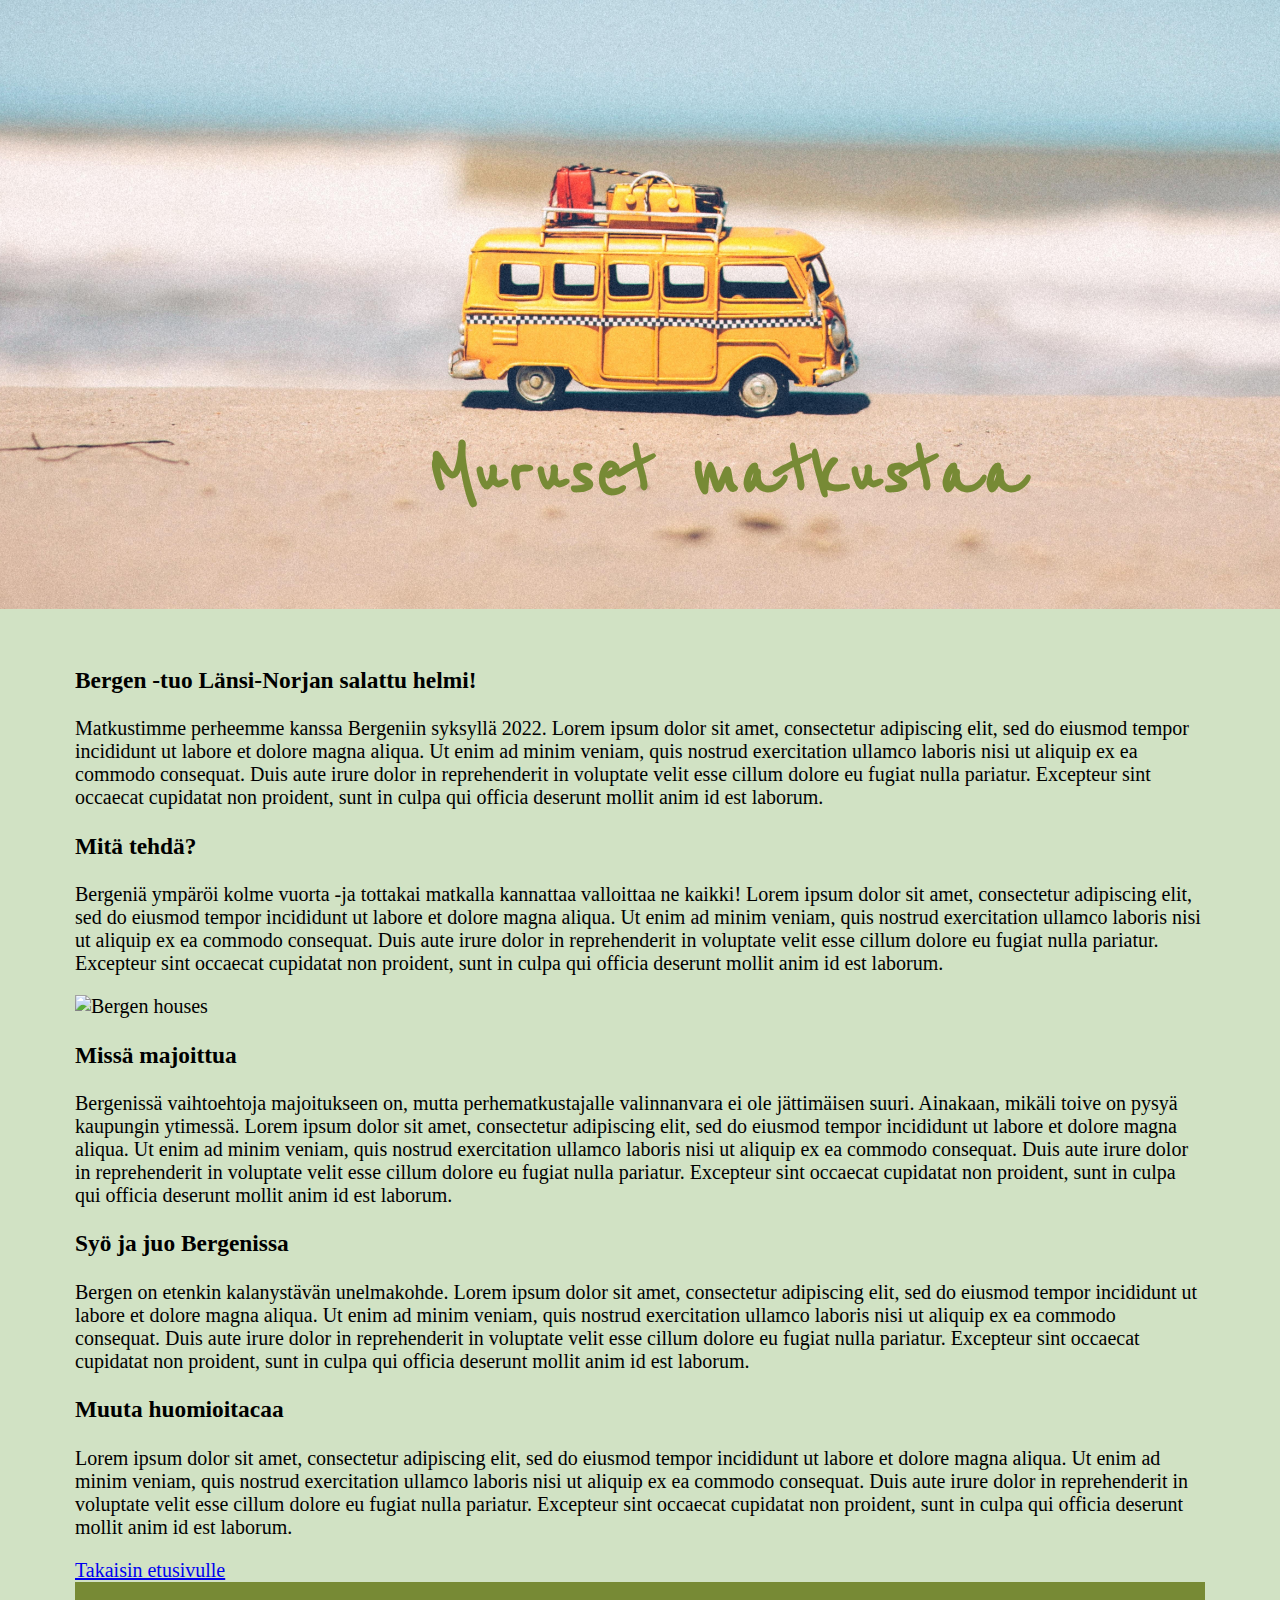
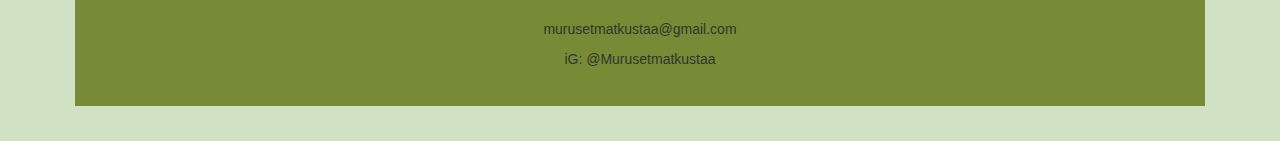
==== Bergen.html @ 1d9e44d8 "Update Bergen.html" ====
<!DOCTYPE html>
<html>
<head>
    <title> Muruset matkustaa</title>
    <meta charset="UTF-8">
       <link rel="stylesheet" href="/Blogi/tyyli2.css">
 
</head>


<body>


    <div class="header">
        <h1> Muruset matkustaa</h1>
    </div>




    <div class="txt">
    <h3>Bergen -tuo Länsi-Norjan salattu helmi!</h3>

    <p> Matkustimme perheemme kanssa Bergeniin syksyllä 2022. Lorem ipsum dolor sit amet, consectetur adipiscing elit, sed do eiusmod tempor incididunt ut labore
        et dolore magna aliqua. Ut enim ad minim veniam, quis nostrud exercitation ullamco laboris nisi ut aliquip ex ea commodo consequat. Duis aute irure dolor in 
        reprehenderit in voluptate velit esse cillum dolore eu fugiat nulla pariatur. Excepteur sint occaecat cupidatat non proident, sunt in culpa qui officia deserunt mollit anim id est laborum. </p>

    
      <H3> Mitä tehdä?</H3>
        <p>  Bergeniä ympäröi kolme vuorta -ja tottakai matkalla kannattaa valloittaa ne kaikki! Lorem ipsum dolor sit amet, consectetur adipiscing elit, sed do eiusmod tempor incididunt ut labore
        et dolore magna aliqua. Ut enim ad minim veniam, quis nostrud exercitation ullamco laboris nisi ut aliquip ex ea commodo consequat. Duis aute irure dolor in 
        reprehenderit in voluptate velit esse cillum dolore eu fugiat nulla pariatur. Excepteur sint occaecat cupidatat non proident, sunt in culpa qui officia deserunt mollit anim id est laborum. </p>


        <img src="img_girl.jpg" alt="Bergen houses">

           <H3> Missä majoittua</H3>
        <p> Bergenissä vaihtoehtoja majoitukseen on, mutta perhematkustajalle valinnanvara ei ole jättimäisen suuri. Ainakaan, mikäli toive on pysyä kaupungin ytimessä. 
            Lorem ipsum dolor sit amet, consectetur adipiscing elit, sed do eiusmod tempor incididunt ut labore
        et dolore magna aliqua. Ut enim ad minim veniam, quis nostrud exercitation ullamco laboris nisi ut aliquip ex ea commodo consequat. Duis aute irure dolor in 
        reprehenderit in voluptate velit esse cillum dolore eu fugiat nulla pariatur. Excepteur sint occaecat cupidatat non proident, sunt in culpa qui officia deserunt mollit anim id est laborum. </p>


           <H3> Syö ja juo Bergenissa</H3>
        <p> Bergen on etenkin kalanystävän unelmakohde. Lorem ipsum dolor sit amet, consectetur adipiscing elit, sed do eiusmod tempor incididunt ut labore
        et dolore magna aliqua. Ut enim ad minim veniam, quis nostrud exercitation ullamco laboris nisi ut aliquip ex ea commodo consequat. Duis aute irure dolor in 
        reprehenderit in voluptate velit esse cillum dolore eu fugiat nulla pariatur. Excepteur sint occaecat cupidatat non proident, sunt in culpa qui officia deserunt mollit anim id est laborum. </p>


           <H3> Muuta huomioitacaa</H3>
        <p>  Lorem ipsum dolor sit amet, consectetur adipiscing elit, sed do eiusmod tempor incididunt ut labore
        et dolore magna aliqua. Ut enim ad minim veniam, quis nostrud exercitation ullamco laboris nisi ut aliquip ex ea commodo consequat. Duis aute irure dolor in 
        reprehenderit in voluptate velit esse cillum dolore eu fugiat nulla pariatur. Excepteur sint occaecat cupidatat non proident, sunt in culpa qui officia deserunt mollit anim id est laborum. </p>
        
   <a href="index.html" title="etusivulle">Takaisin etusivulle</a>


    <div class="footer">
        <p> murusetmatkustaa@gmail.com</p>
        <p> iG: @Murusetmatkustaa </p>
    </div>

</body>


</html>
---- Blogi/tyyli2.css ----
@import url('https://fonts.googleapis.com/css2?family=Reenie+Beanie&display=swap');


html,body{
    margin:0;
    padding:0;
}

body {background-color: #d1e2c4;
}

div {
border: 0px;
border-color: #d1e2c4;
border-style: solid;
padding: 25px;
margin: 50px;
}


.header h1{
    font-size: 90px;
    text-align:center;
    font-family: 'Reenie Beanie', cursive;
    color:#778A35;
}

.header {
    background-image: url(car.jpg);
    background-position:center;
    background-size: cover;
    margin: 0px;
    padding-left: 200px;
    padding-top: 360px;

}



.welcome{
    color:#31352E
    font-size: 70px;

}


.lead {
font-size: 30px;
padding-bottom: 25px;
}

.content{
    width: 100%;
    color:#31352E;
    font-family: Arial, Helvetica, sans-serif;
    font-size: 16px;
}

.txt {
    margin-bottom: 10px;
}

.select{
    color:#31352E;
    font-family: Arial, Helvetica, sans-serif;
    font-size: 16px;
    margin-top: 0px;
}


.footer{
    background-color:#778A35;
    text-align:center;
    font-size: 14px;
    margin: 0px;
    color:#31352E;
    font-family: Arial, Helvetica, sans-serif;
    
}

@media only screen and (min-width: 1025px) {
   
    .txt{
        font-size: 20px;
        margin-top: 10px;

    }

    .lead {
        font-size: 30px;
        padding-bottom: 0px;
        }

    .select {
        font-size: 20px;
        padding-top: 0px;

    }
}
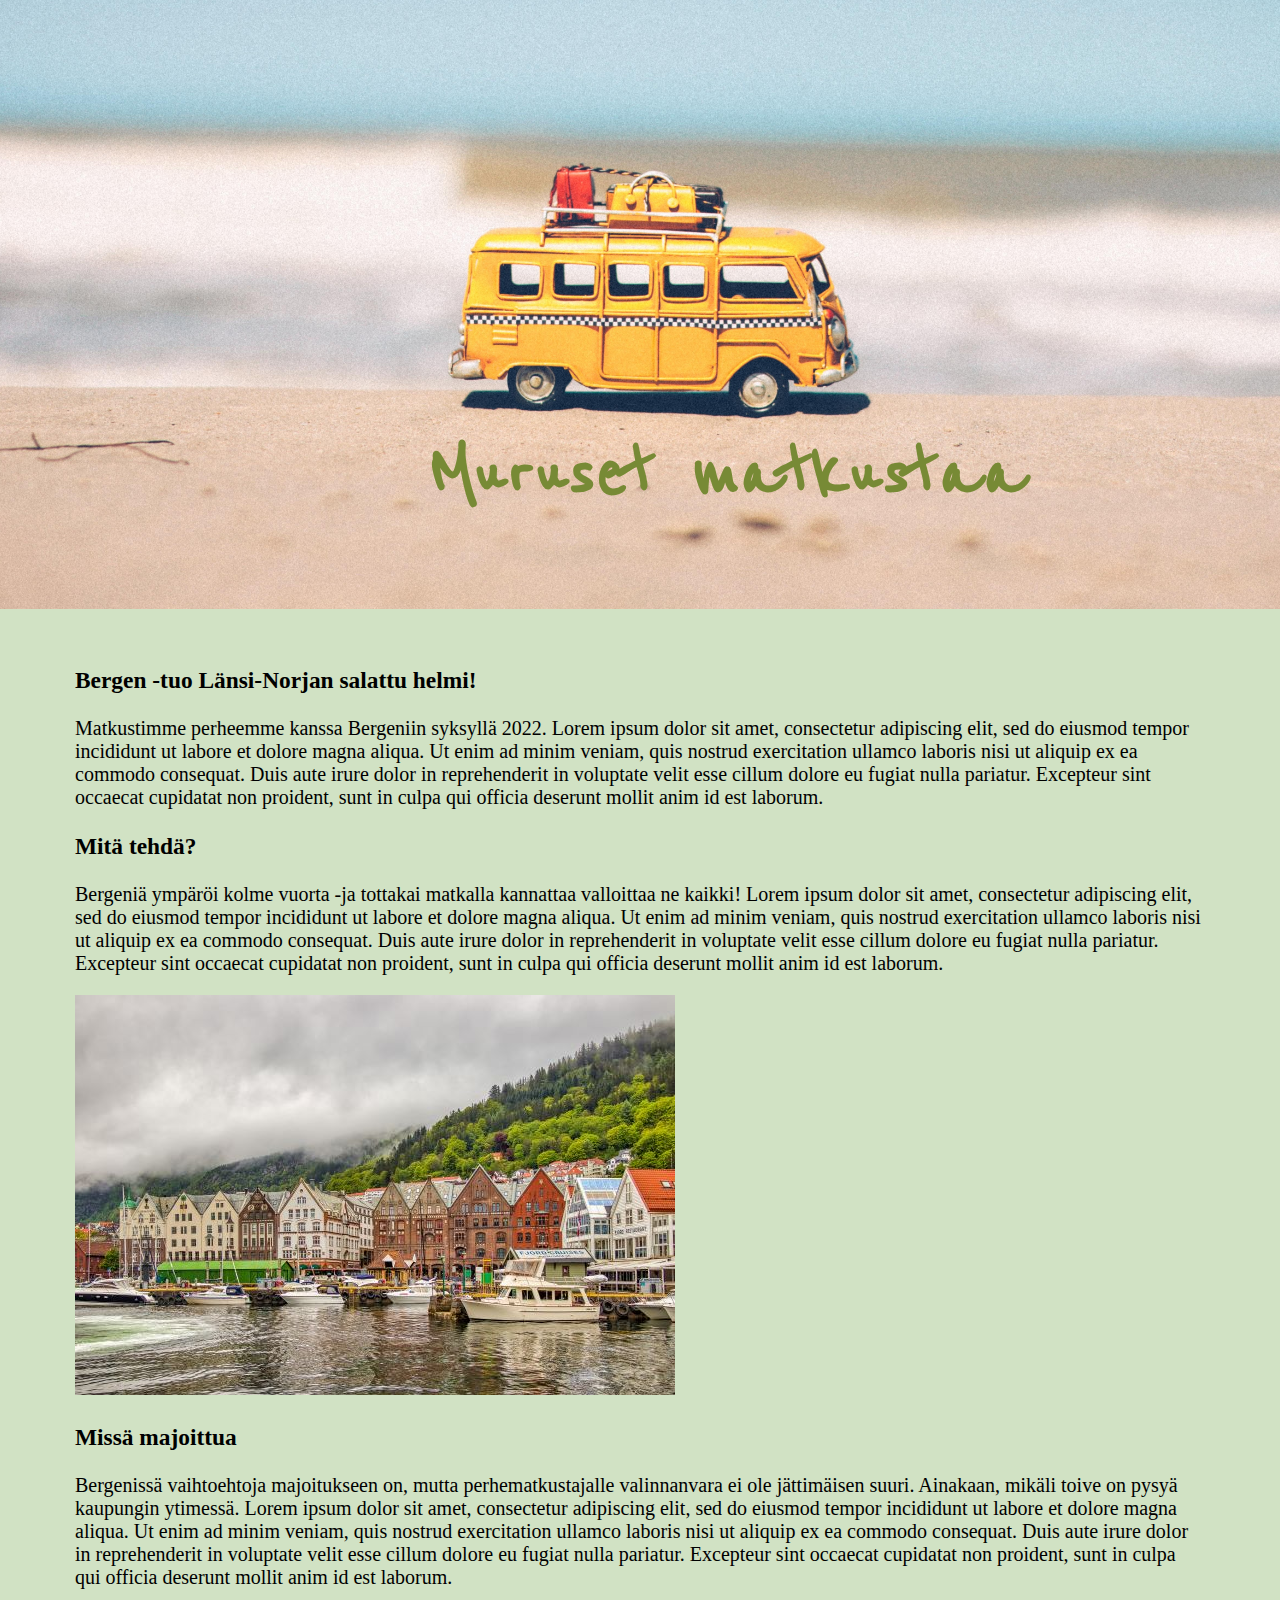
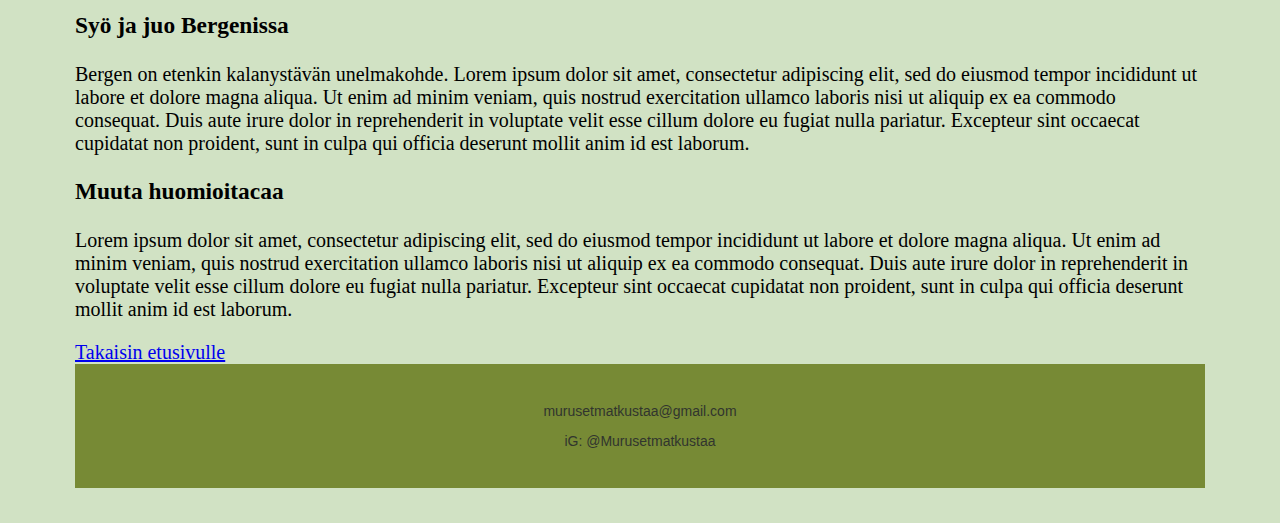
==== commit d6ff92bb: "Update Bergen.html" ====
--- a/Bergen.html
+++ b/Bergen.html
@@ -32,7 +32,7 @@
         reprehenderit in voluptate velit esse cillum dolore eu fugiat nulla pariatur. Excepteur sint occaecat cupidatat non proident, sunt in culpa qui officia deserunt mollit anim id est laborum. </p>
 
 
-        <img src="img_girl.jpg" alt="Bergen houses">
+        <img src="brgn1.jpg" alt="Bergen houses">
 
            <H3> Missä majoittua</H3>
         <p> Bergenissä vaihtoehtoja majoitukseen on, mutta perhematkustajalle valinnanvara ei ole jättimäisen suuri. Ainakaan, mikäli toive on pysyä kaupungin ytimessä. 
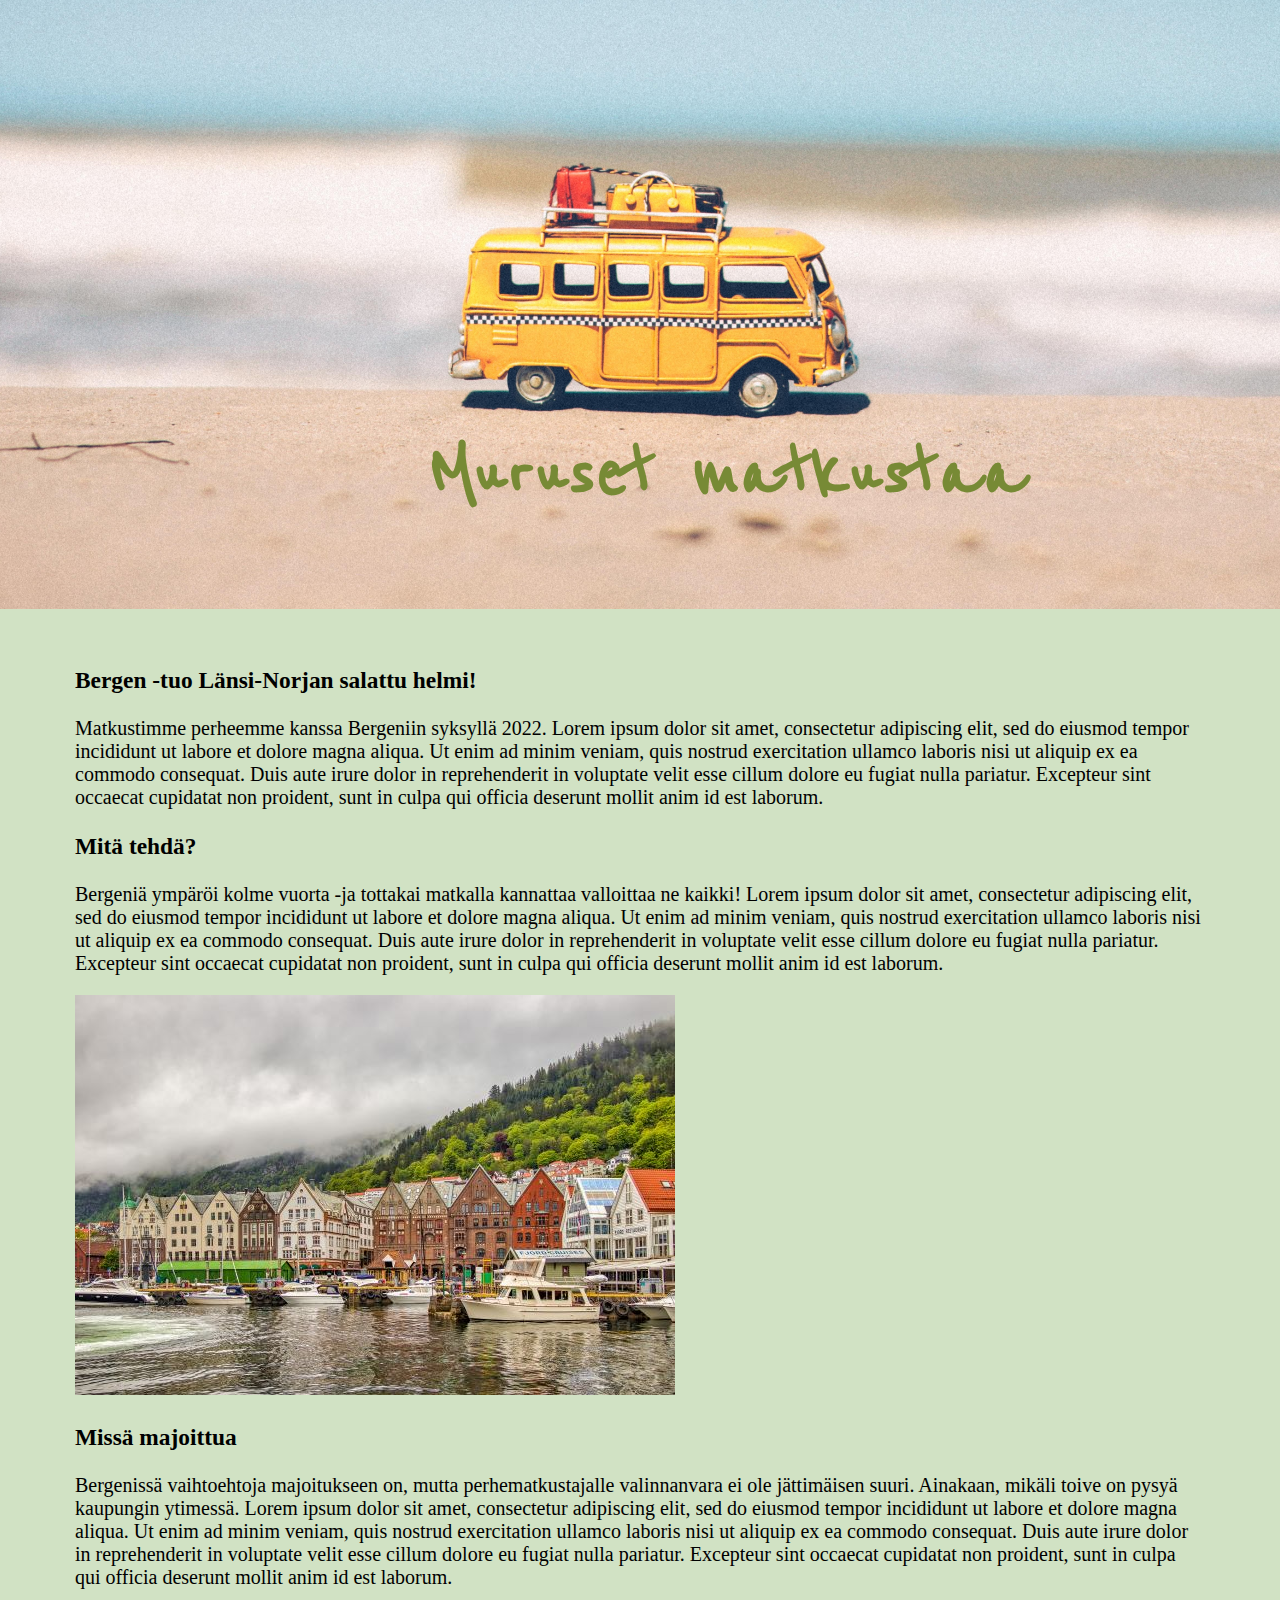
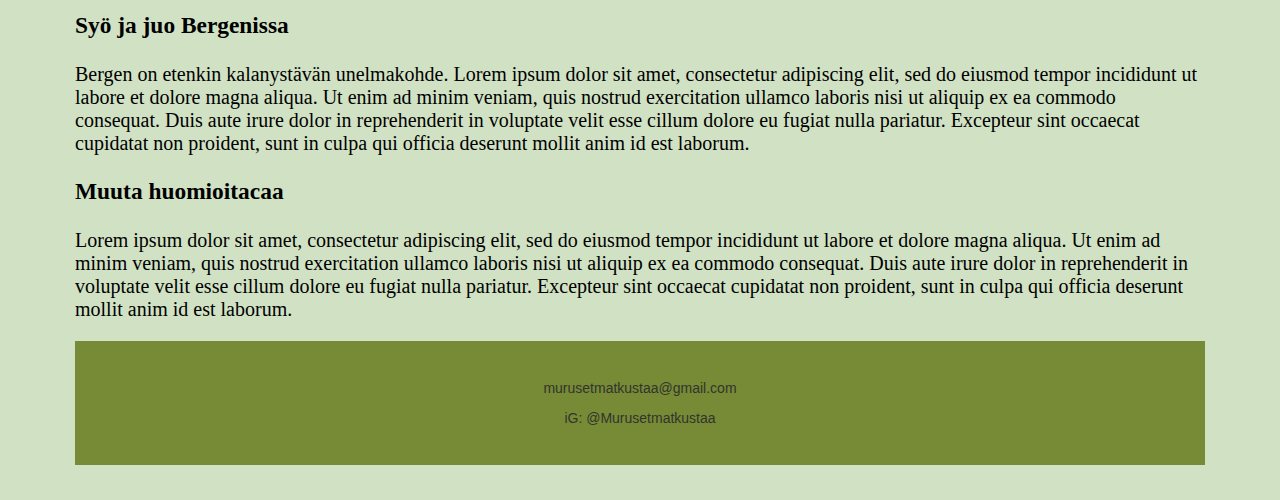
==== commit 773e7d5e: "Update Bergen.html" ====
--- a/Bergen.html
+++ b/Bergen.html
@@ -52,7 +52,6 @@
         et dolore magna aliqua. Ut enim ad minim veniam, quis nostrud exercitation ullamco laboris nisi ut aliquip ex ea commodo consequat. Duis aute irure dolor in 
         reprehenderit in voluptate velit esse cillum dolore eu fugiat nulla pariatur. Excepteur sint occaecat cupidatat non proident, sunt in culpa qui officia deserunt mollit anim id est laborum. </p>
         
-   <a href="index.html" title="etusivulle">Takaisin etusivulle</a>
 
 
     <div class="footer">
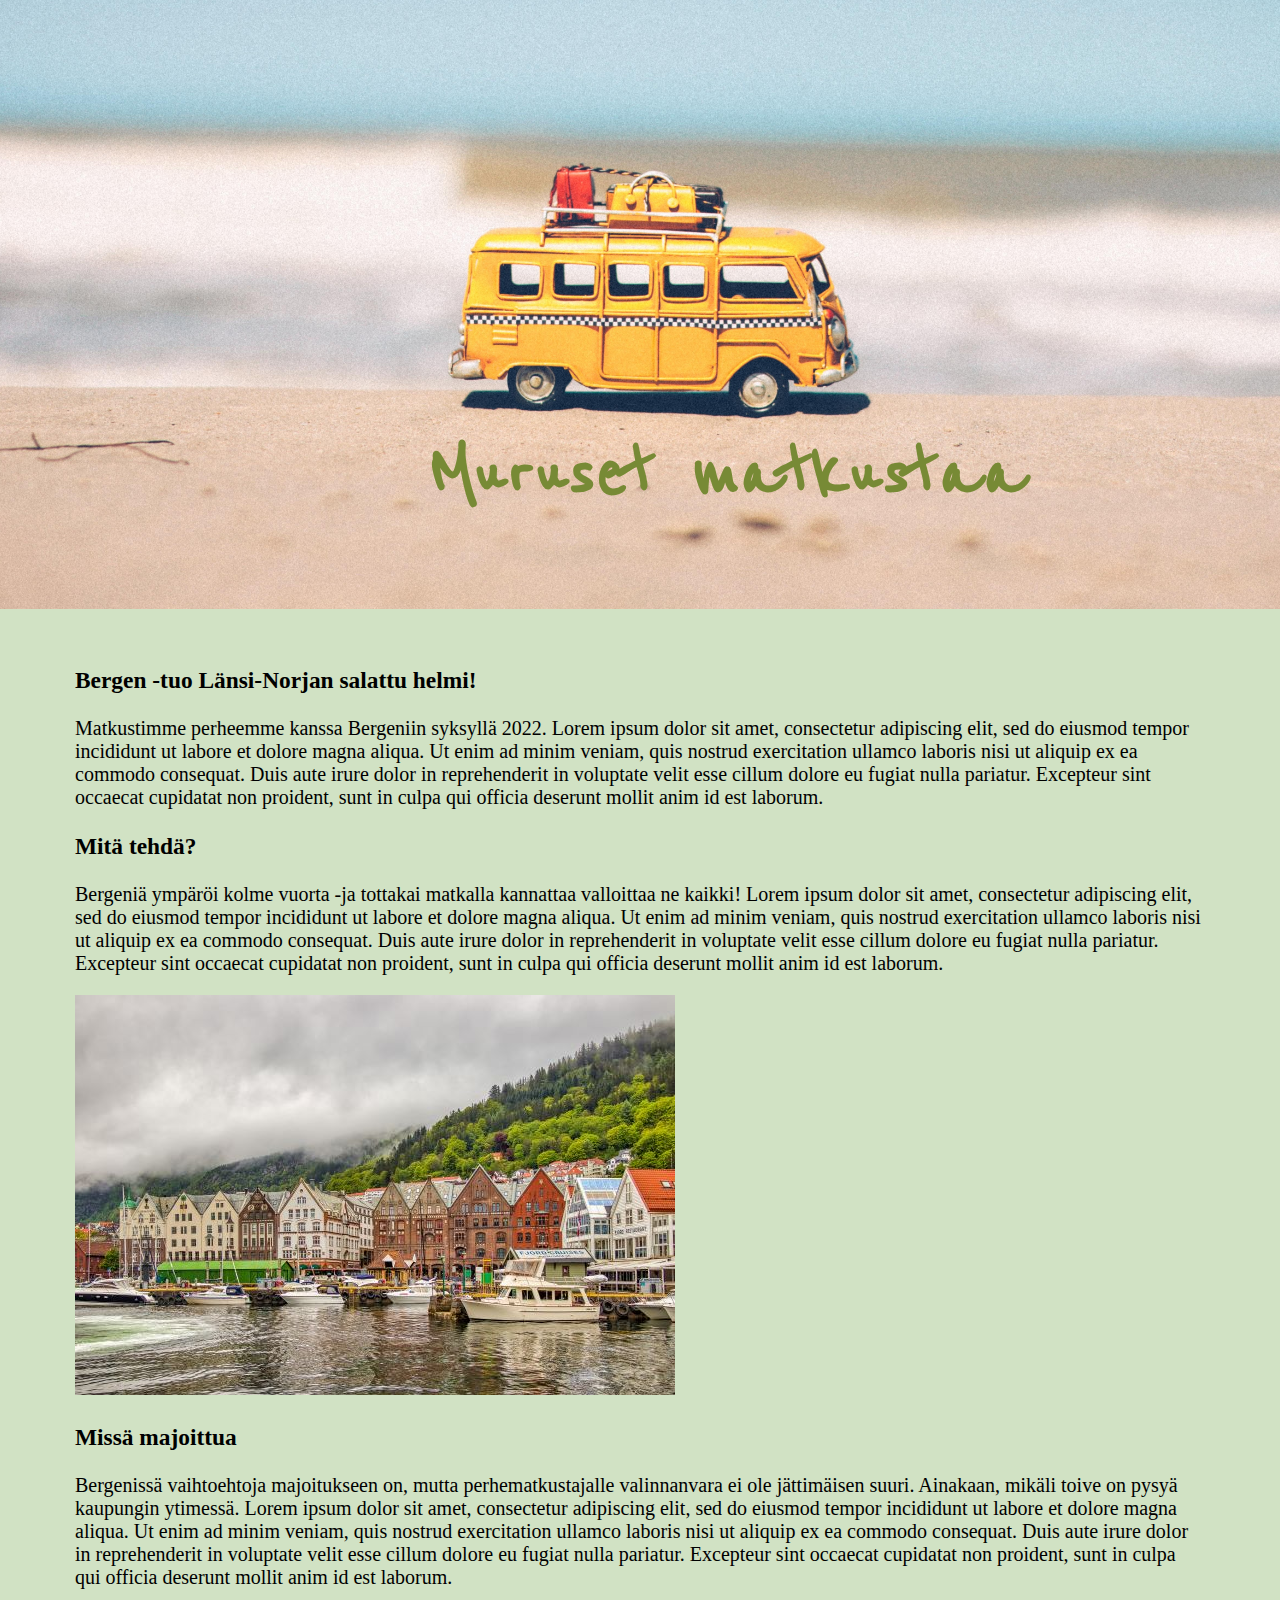
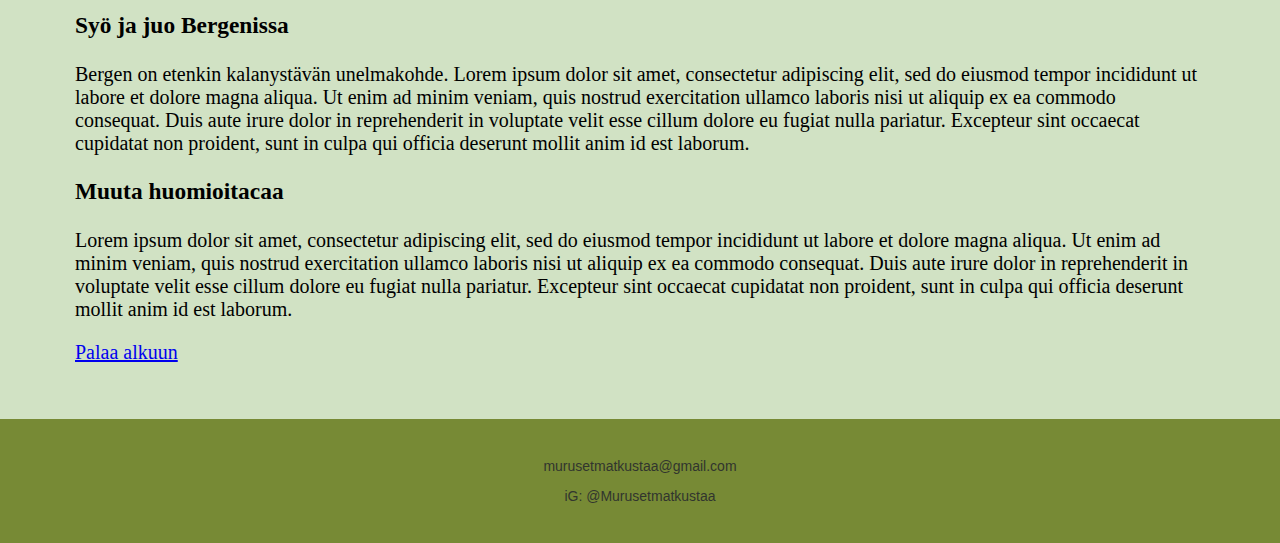
==== commit f0a019d1: "Update Bergen.html" ====
--- a/Bergen.html
+++ b/Bergen.html
@@ -51,10 +51,14 @@
         <p>  Lorem ipsum dolor sit amet, consectetur adipiscing elit, sed do eiusmod tempor incididunt ut labore
         et dolore magna aliqua. Ut enim ad minim veniam, quis nostrud exercitation ullamco laboris nisi ut aliquip ex ea commodo consequat. Duis aute irure dolor in 
         reprehenderit in voluptate velit esse cillum dolore eu fugiat nulla pariatur. Excepteur sint occaecat cupidatat non proident, sunt in culpa qui officia deserunt mollit anim id est laborum. </p>
+
+      <p><a href="index.html" title="etusivu">Palaa alkuun</a></p>  
         
 
+    </div>
+        
 
-    <div class="footer">
+     <div class="footer">
         <p> murusetmatkustaa@gmail.com</p>
         <p> iG: @Murusetmatkustaa </p>
     </div>
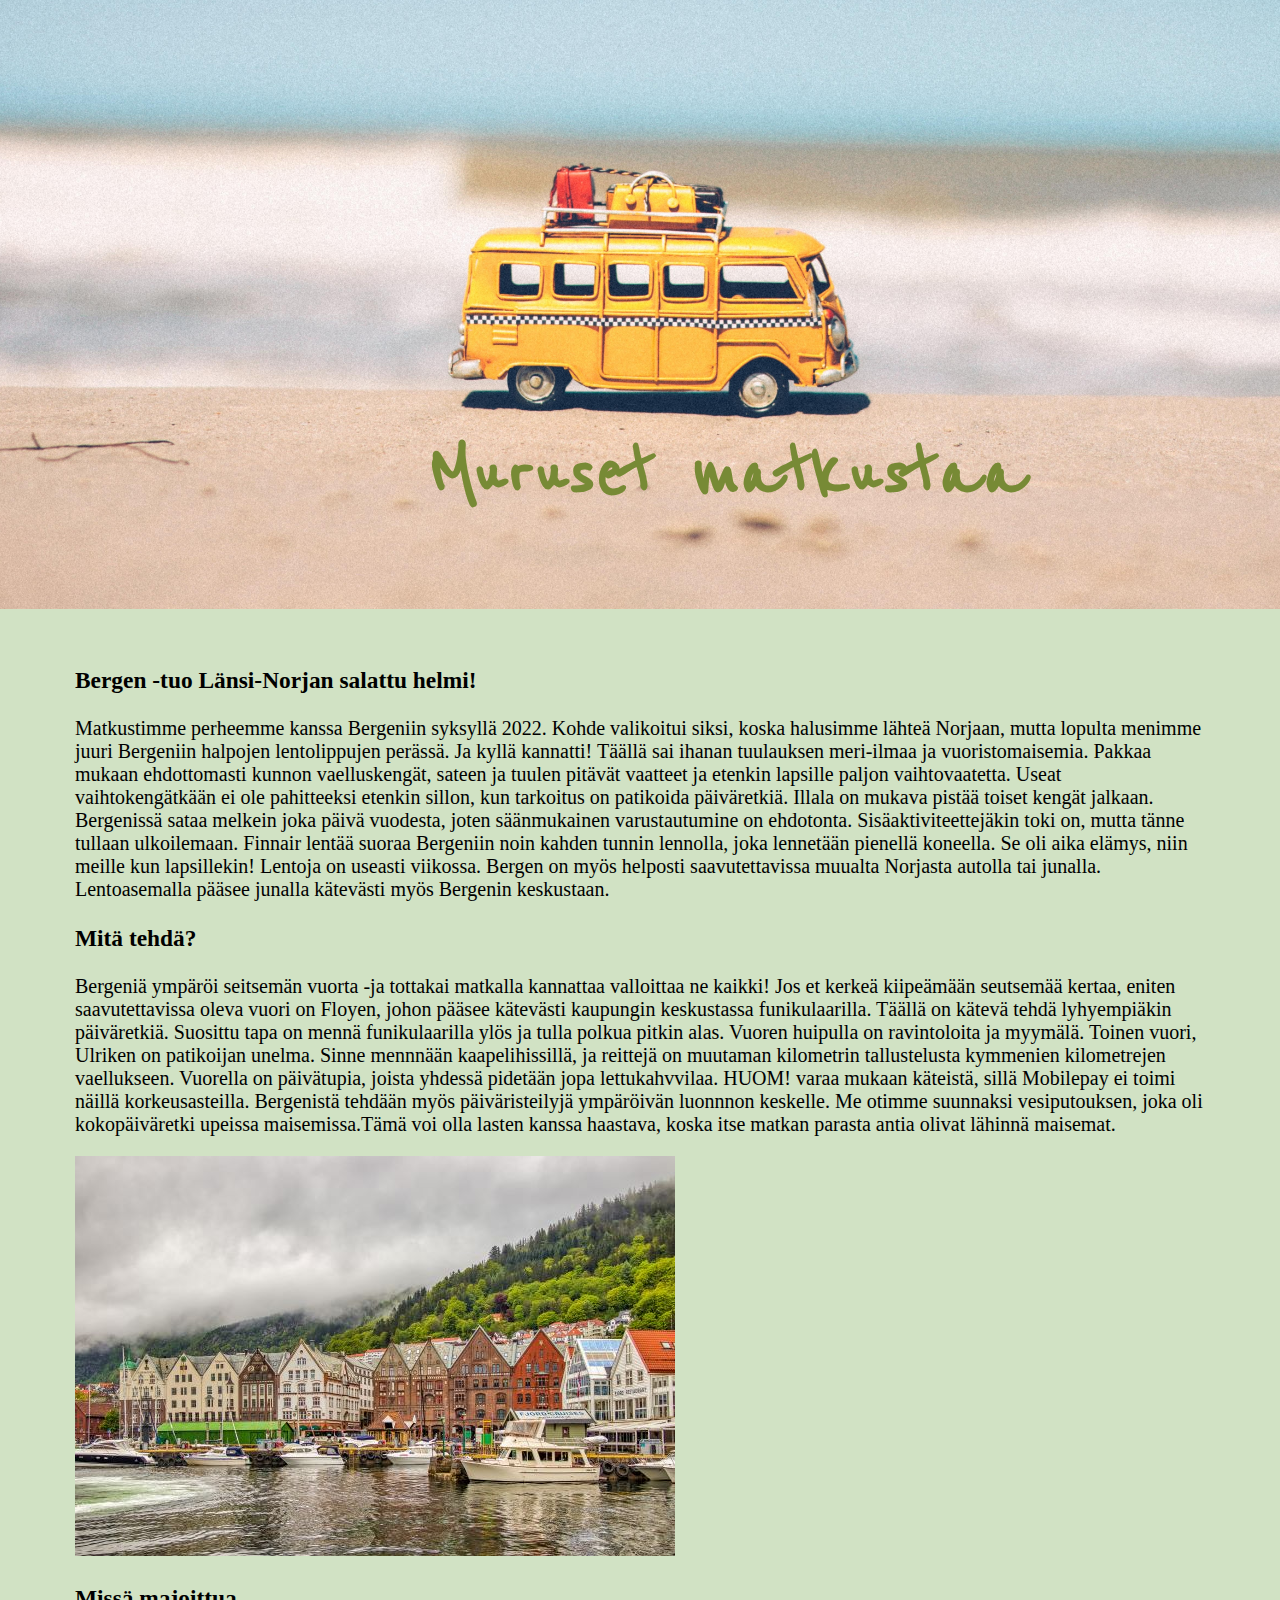
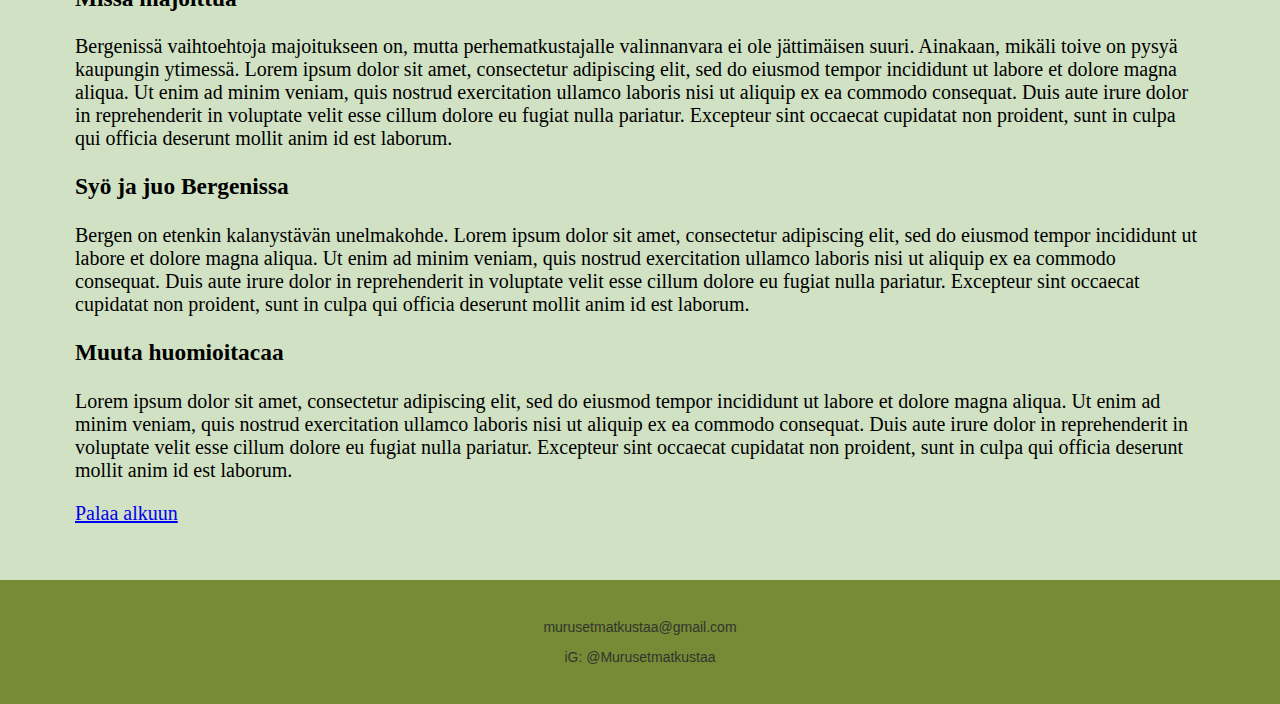
==== commit 0a940bfe: "Update Bergen.html" ====
--- a/Bergen.html
+++ b/Bergen.html
@@ -21,15 +21,19 @@
     <div class="txt">
     <h3>Bergen -tuo Länsi-Norjan salattu helmi!</h3>
 
-    <p> Matkustimme perheemme kanssa Bergeniin syksyllä 2022. Lorem ipsum dolor sit amet, consectetur adipiscing elit, sed do eiusmod tempor incididunt ut labore
-        et dolore magna aliqua. Ut enim ad minim veniam, quis nostrud exercitation ullamco laboris nisi ut aliquip ex ea commodo consequat. Duis aute irure dolor in 
-        reprehenderit in voluptate velit esse cillum dolore eu fugiat nulla pariatur. Excepteur sint occaecat cupidatat non proident, sunt in culpa qui officia deserunt mollit anim id est laborum. </p>
+    <p> Matkustimme perheemme kanssa Bergeniin syksyllä 2022. Kohde valikoitui siksi, koska halusimme lähteä Norjaan, mutta lopulta menimme juuri Bergeniin halpojen lentolippujen perässä. Ja kyllä
+    kannatti!  Täällä sai ihanan tuulauksen meri-ilmaa ja vuoristomaisemia. Pakkaa mukaan ehdottomasti kunnon vaelluskengät, sateen ja tuulen pitävät vaatteet ja etenkin lapsille paljon vaihtovaatetta. Useat
+    vaihtokengätkään ei ole pahitteeksi etenkin sillon, kun tarkoitus on patikoida päiväretkiä. Illala on mukava pistää toiset kengät jalkaan. Bergenissä sataa melkein joka päivä vuodesta, joten säänmukainen varustautumine
+    on ehdotonta. Sisäaktiviteettejäkin toki on, mutta tänne tullaan ulkoilemaan. Finnair lentää suoraa Bergeniin noin kahden tunnin lennolla, joka lennetään pienellä koneella. Se oli aika elämys, niin meille kun lapsillekin!
+    Lentoja on useasti viikossa. Bergen on myös helposti saavutettavissa muualta Norjasta autolla tai junalla. Lentoasemalla pääsee junalla kätevästi myös Bergenin keskustaan. </p>
 
     
       <H3> Mitä tehdä?</H3>
-        <p>  Bergeniä ympäröi kolme vuorta -ja tottakai matkalla kannattaa valloittaa ne kaikki! Lorem ipsum dolor sit amet, consectetur adipiscing elit, sed do eiusmod tempor incididunt ut labore
-        et dolore magna aliqua. Ut enim ad minim veniam, quis nostrud exercitation ullamco laboris nisi ut aliquip ex ea commodo consequat. Duis aute irure dolor in 
-        reprehenderit in voluptate velit esse cillum dolore eu fugiat nulla pariatur. Excepteur sint occaecat cupidatat non proident, sunt in culpa qui officia deserunt mollit anim id est laborum. </p>
+        <p>  Bergeniä ympäröi seitsemän vuorta -ja tottakai matkalla kannattaa valloittaa ne kaikki! Jos et kerkeä kiipeämään seutsemää kertaa, eniten saavutettavissa oleva vuori on 
+            Floyen, johon pääsee kätevästi kaupungin keskustassa funikulaarilla. Täällä on kätevä tehdä lyhyempiäkin päiväretkiä. Suosittu tapa on mennä funikulaarilla ylös ja tulla polkua pitkin alas. Vuoren huipulla on ravintoloita ja myymälä.
+            Toinen vuori, Ulriken on patikoijan unelma. Sinne mennnään kaapelihissillä, ja reittejä on muutaman kilometrin tallustelusta kymmenien kilometrejen vaellukseen. Vuorella on päivätupia, joista yhdessä pidetään jopa lettukahvvilaa. HUOM!
+            varaa mukaan käteistä, sillä Mobilepay ei toimi näillä korkeusasteilla. Bergenistä tehdään myös päiväristeilyjä ympäröivän luonnnon keskelle. Me otimme suunnaksi vesiputouksen, joka oli kokopäiväretki upeissa maisemissa.Tämä
+        voi olla lasten kanssa haastava, koska itse matkan parasta antia olivat lähinnä maisemat. </p>
 
 
         <img src="brgn1.jpg" alt="Bergen houses">
--- a/Blogi/tyyli2.css
+++ b/Blogi/tyyli2.css
@@ -38,7 +38,7 @@
 
 
 .welcome{
-    color:#31352E
+    color:#31352E;
     font-size: 70px;
 
 }
@@ -78,7 +78,7 @@
     
 }
 
-@media only screen and (min-width: 1025px) {
+@media only screen and (min-width: 900px) {
    
     .txt{
         font-size: 20px;
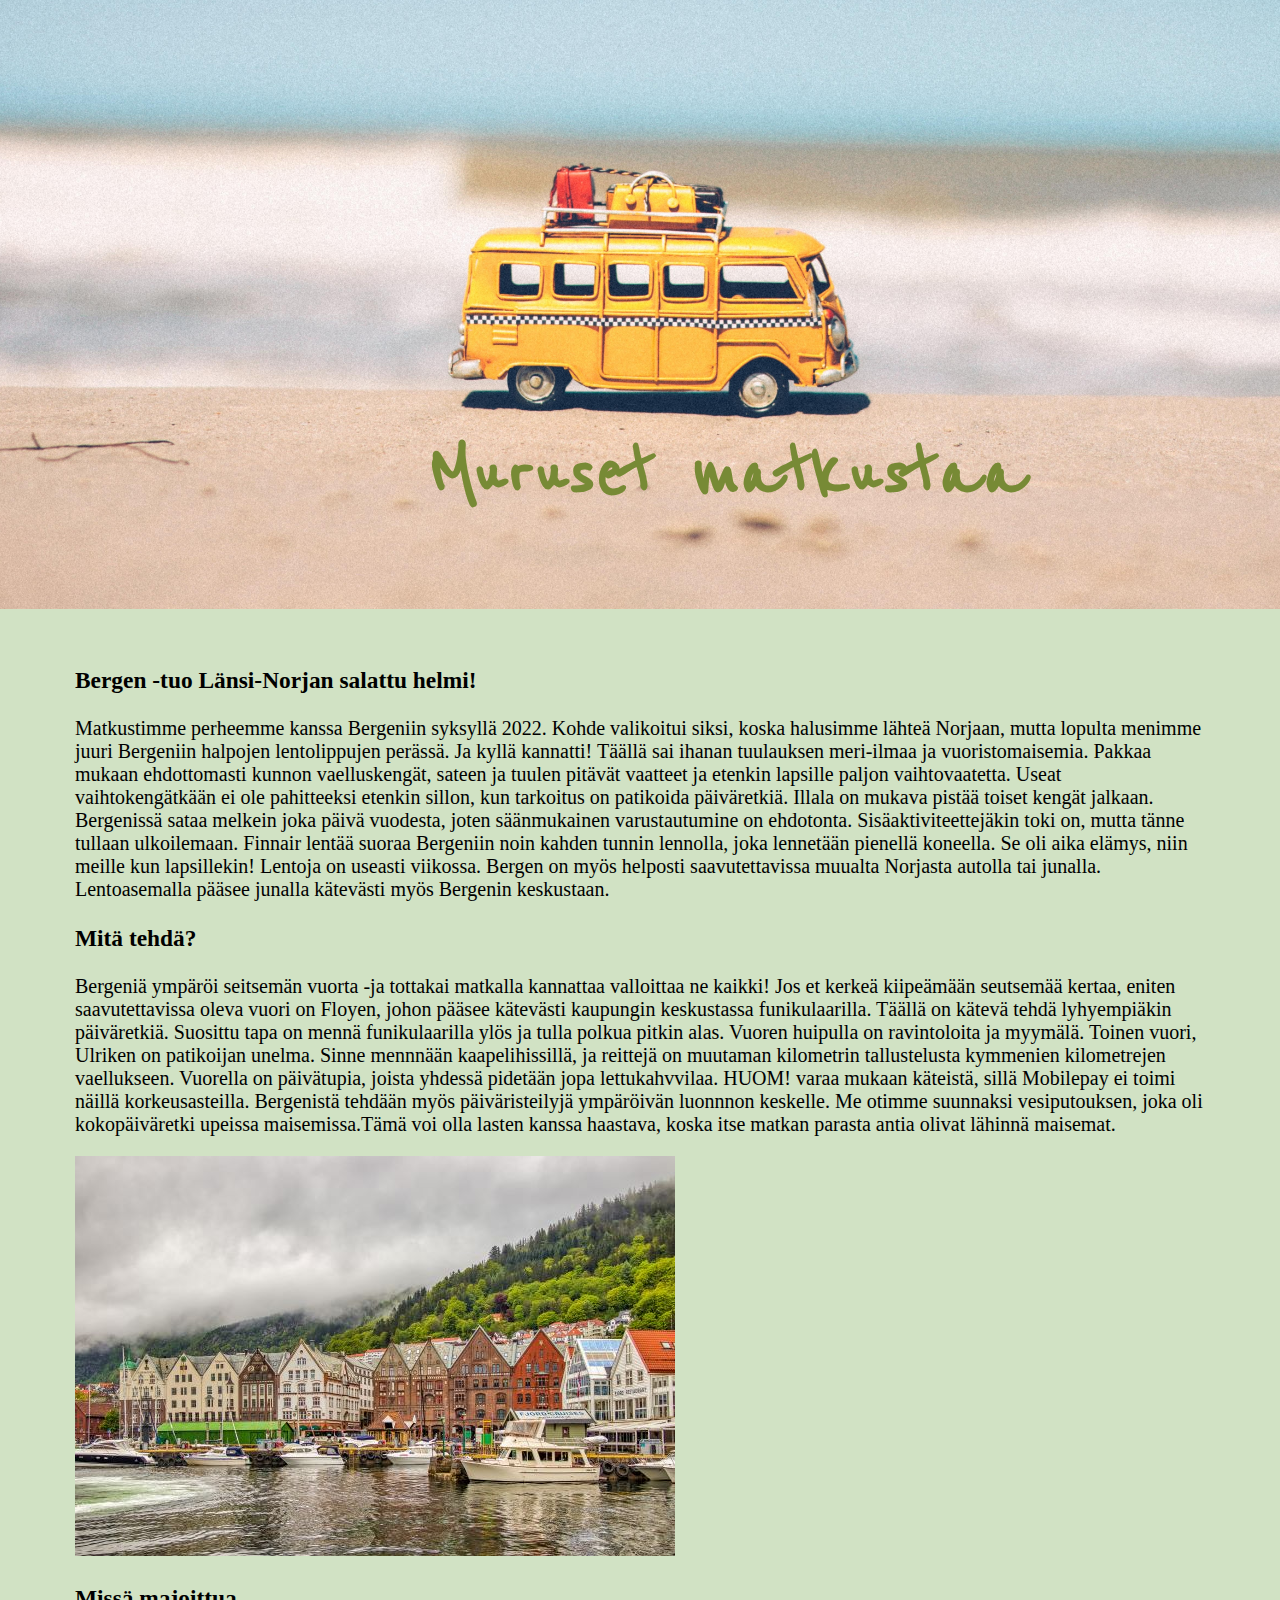
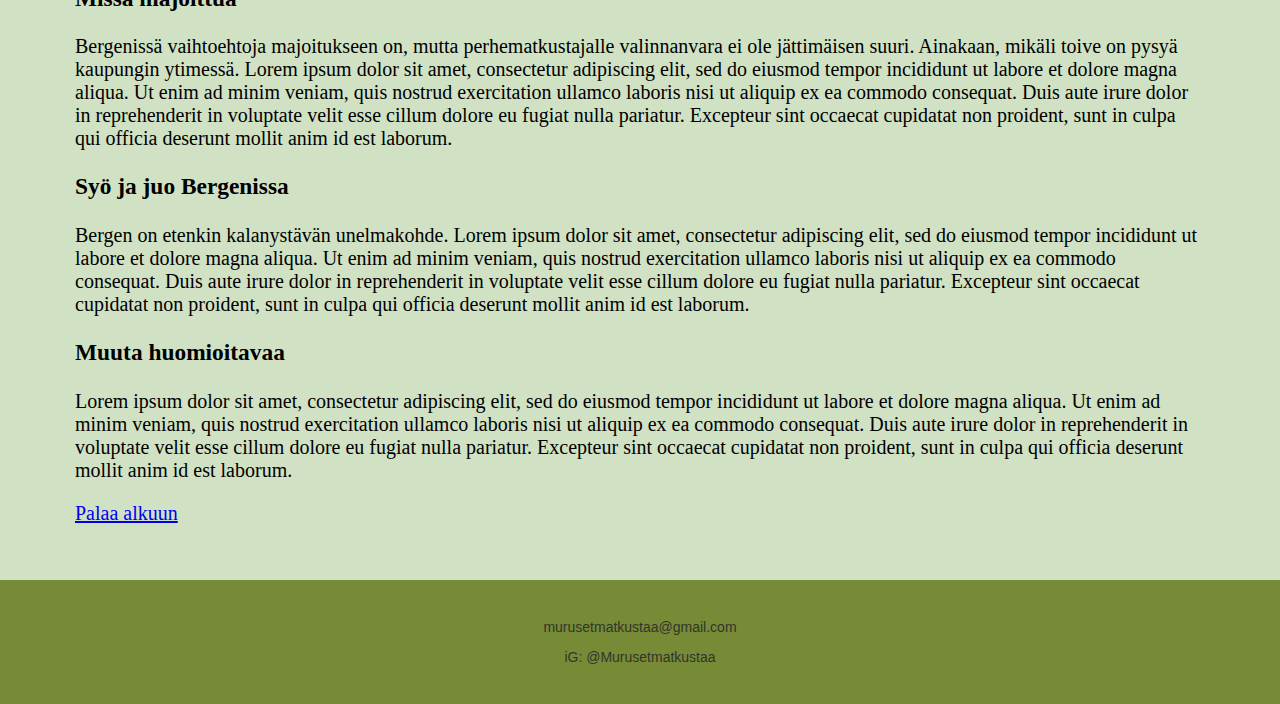
==== commit 07c57ee2: "Update Bergen.html" ====
--- a/Bergen.html
+++ b/Bergen.html
@@ -51,7 +51,7 @@
         reprehenderit in voluptate velit esse cillum dolore eu fugiat nulla pariatur. Excepteur sint occaecat cupidatat non proident, sunt in culpa qui officia deserunt mollit anim id est laborum. </p>
 
 
-           <H3> Muuta huomioitacaa</H3>
+           <H3> Muuta huomioitavaa</H3>
         <p>  Lorem ipsum dolor sit amet, consectetur adipiscing elit, sed do eiusmod tempor incididunt ut labore
         et dolore magna aliqua. Ut enim ad minim veniam, quis nostrud exercitation ullamco laboris nisi ut aliquip ex ea commodo consequat. Duis aute irure dolor in 
         reprehenderit in voluptate velit esse cillum dolore eu fugiat nulla pariatur. Excepteur sint occaecat cupidatat non proident, sunt in culpa qui officia deserunt mollit anim id est laborum. </p>
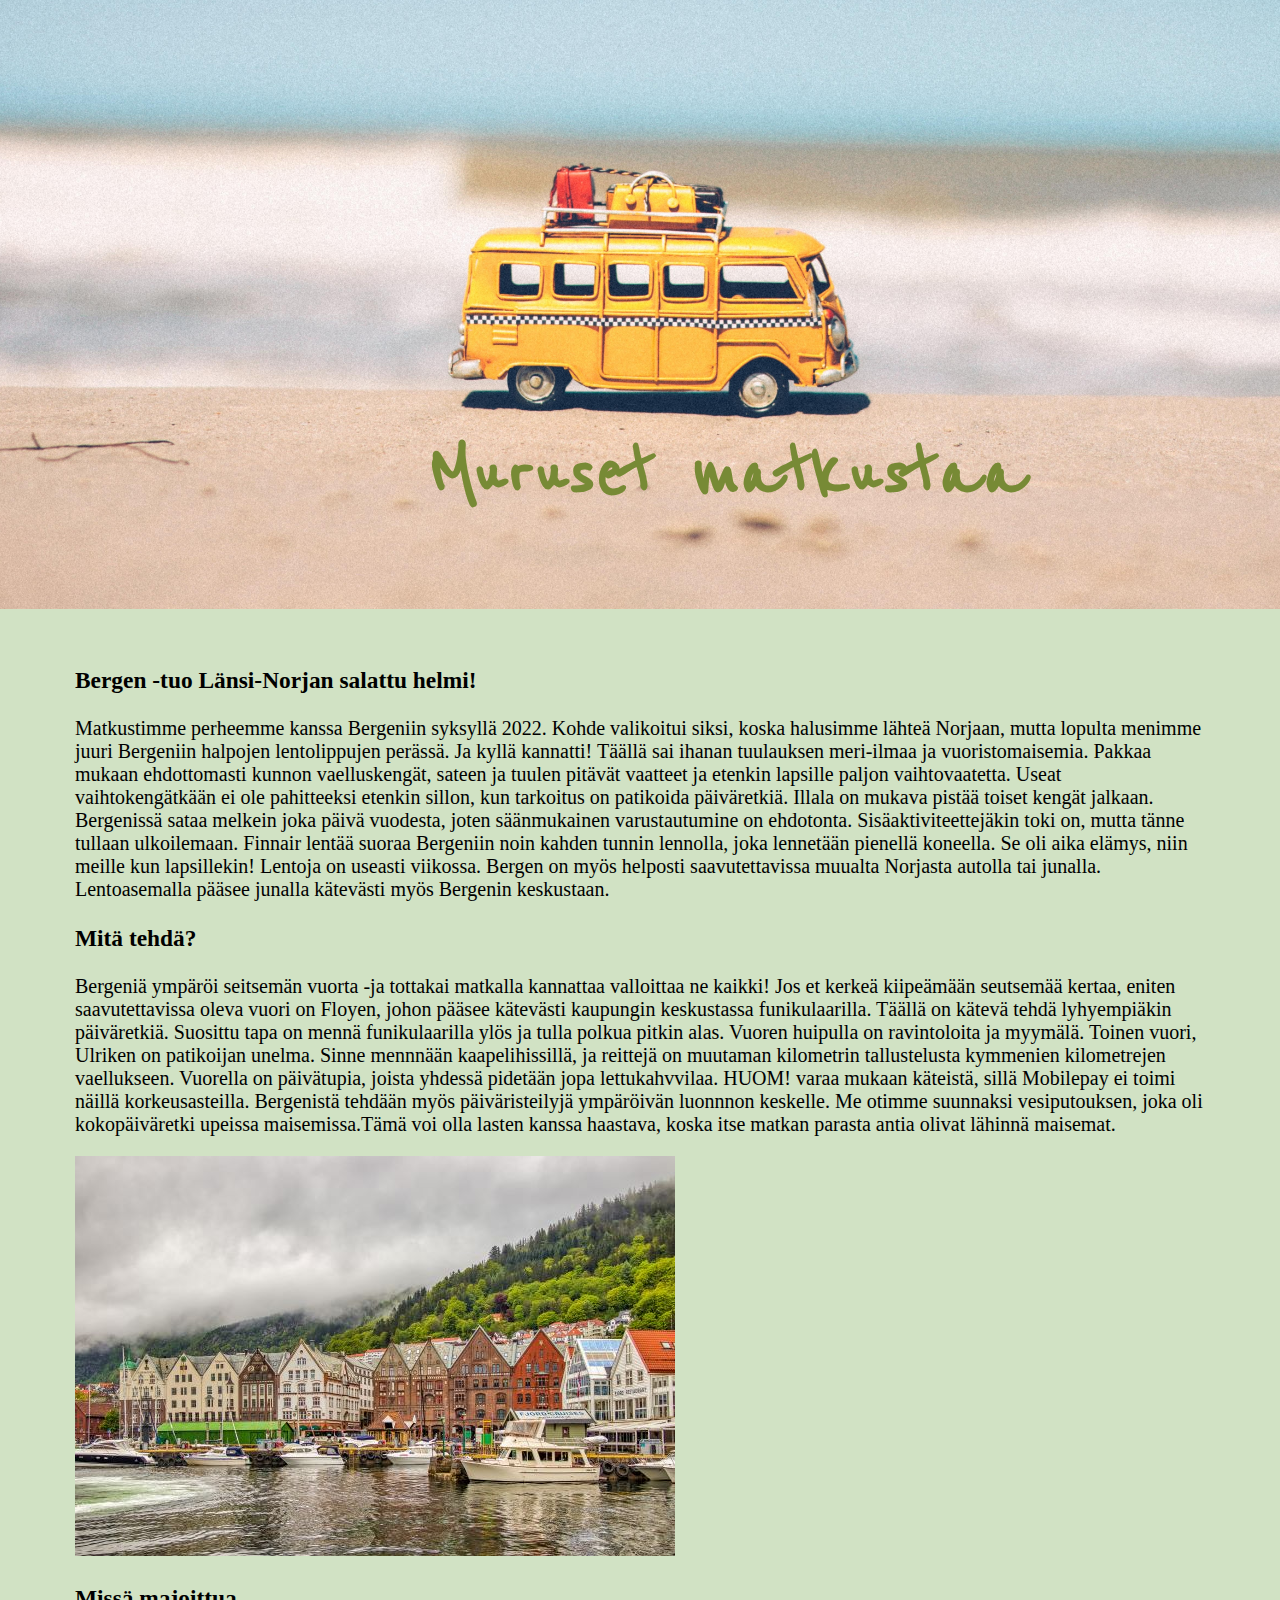
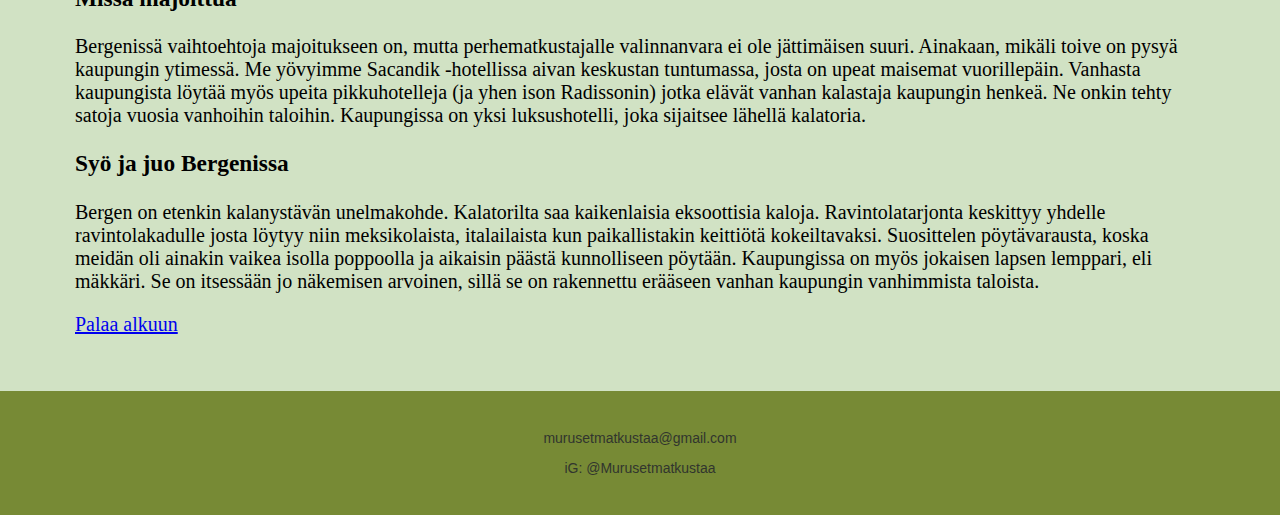
==== commit 51b1db4b: "Update Bergen.html" ====
--- a/Bergen.html
+++ b/Bergen.html
@@ -40,21 +40,17 @@
 
            <H3> Missä majoittua</H3>
         <p> Bergenissä vaihtoehtoja majoitukseen on, mutta perhematkustajalle valinnanvara ei ole jättimäisen suuri. Ainakaan, mikäli toive on pysyä kaupungin ytimessä. 
-            Lorem ipsum dolor sit amet, consectetur adipiscing elit, sed do eiusmod tempor incididunt ut labore
-        et dolore magna aliqua. Ut enim ad minim veniam, quis nostrud exercitation ullamco laboris nisi ut aliquip ex ea commodo consequat. Duis aute irure dolor in 
-        reprehenderit in voluptate velit esse cillum dolore eu fugiat nulla pariatur. Excepteur sint occaecat cupidatat non proident, sunt in culpa qui officia deserunt mollit anim id est laborum. </p>
+            Me yövyimme Sacandik -hotellissa aivan keskustan tuntumassa, josta on upeat maisemat vuorillepäin. Vanhasta kaupungista löytää myös upeita pikkuhotelleja (ja yhen ison Radissonin) jotka elävät vanhan kalastaja
+        kaupungin henkeä. Ne onkin tehty satoja vuosia vanhoihin taloihin. Kaupungissa on yksi luksushotelli, joka sijaitsee lähellä kalatoria. </p>
 
 
            <H3> Syö ja juo Bergenissa</H3>
-        <p> Bergen on etenkin kalanystävän unelmakohde. Lorem ipsum dolor sit amet, consectetur adipiscing elit, sed do eiusmod tempor incididunt ut labore
-        et dolore magna aliqua. Ut enim ad minim veniam, quis nostrud exercitation ullamco laboris nisi ut aliquip ex ea commodo consequat. Duis aute irure dolor in 
-        reprehenderit in voluptate velit esse cillum dolore eu fugiat nulla pariatur. Excepteur sint occaecat cupidatat non proident, sunt in culpa qui officia deserunt mollit anim id est laborum. </p>
+        <p> Bergen on etenkin kalanystävän unelmakohde. Kalatorilta saa kaikenlaisia eksoottisia kaloja. Ravintolatarjonta keskittyy yhdelle ravintolakadulle josta löytyy niin meksikolaista, italailaista kun paikallistakin
+        keittiötä kokeiltavaksi. Suosittelen pöytävarausta, koska meidän oli ainakin vaikea isolla poppoolla ja aikaisin päästä kunnolliseen pöytään. Kaupungissa on myös jokaisen lapsen lemppari, eli mäkkäri. Se on itsessään 
+        jo näkemisen arvoinen, sillä se on rakennettu erääseen vanhan kaupungin vanhimmista taloista. </p>
 
 
-           <H3> Muuta huomioitavaa</H3>
-        <p>  Lorem ipsum dolor sit amet, consectetur adipiscing elit, sed do eiusmod tempor incididunt ut labore
-        et dolore magna aliqua. Ut enim ad minim veniam, quis nostrud exercitation ullamco laboris nisi ut aliquip ex ea commodo consequat. Duis aute irure dolor in 
-        reprehenderit in voluptate velit esse cillum dolore eu fugiat nulla pariatur. Excepteur sint occaecat cupidatat non proident, sunt in culpa qui officia deserunt mollit anim id est laborum. </p>
+        
 
       <p><a href="index.html" title="etusivu">Palaa alkuun</a></p>  
         
